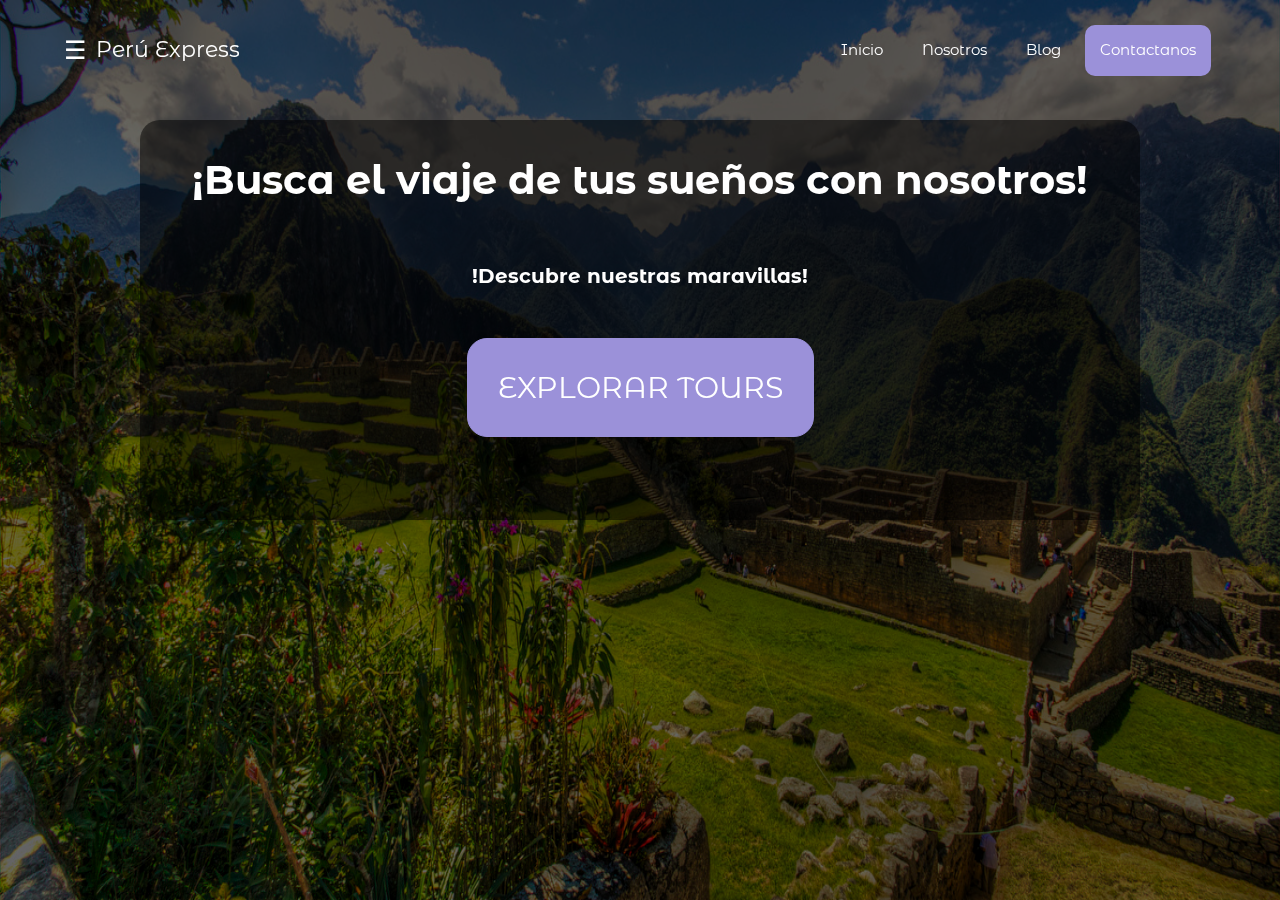
==== index.html @ 03ecf27a "Add files via upload" ====
<!DOCTYPE html>
<html lang="es">
<head>
	<meta charset="UTF-8">
	<title>Menù Lateral con Css</title>
	<link rel="stylesheet" href="estilos.css">
</head>
<body>
	<header class="header">
		<div class="container">
		<div class="btn-menu">
			<label for="btn-menu">☰</label>
		</div>
			<div class="logo">
				<h1>Perú Express</h1>
			</div>
			<nav class="menu">
				<a href="#">Inicio</a>
				<a href="#">Nosotros</a>
				<a href="#">Blog</a>
				<a class="contactanos" href="#">Contactanos</a>
			</nav>
		</div>
	</header>
	<div class="capa"></div>

	
	<div class="compra">
		<div class="texto">
			<h1>¡Busca el viaje de tus sueños con nosotros!</h1>
		</div>
		<div class="maravillas">
			<h1>!Descubre nuestras maravillas!</h1>
		</div>
		<button class="tours" ><a class="ex" href="tours.html">Explorar Tours</a></button>
	</div>

<input type="checkbox" id="btn-menu">
<div class="container-menu">
	<div class="cont-menu">
		<nav>
			<a href="#">Servicios</a>
			<a href="#">Facebook</a>
			<a href="#">Youtube</a>
			<a href="#">Instagram</a>
		</nav>
		<label for="btn-menu">✖️</label>
	</div>


</div>
</body>
</html>
---- estilos.css ----
@import url('https://fonts.googleapis.com/css?family=Montserrat|Montserrat+Alternates|Poppins&display=swap');
	*{
		margin: 0;
		padding: 0;
		box-sizing: border-box;
		font-family: 'Montserrat Alternates', sans-serif;
	}
	body{
		background: url('Peru_Ruins_Parks_Mountains_Plaza_central_Machu_567600_1366x768.jpg');
		background-size: 100vw 100vh;
		background-repeat: no-repeat;
	}
	.capa{
		position: fixed;
		width: 100%;
		height: 100vh;
		background: rgba(0,0,0,0.6);
		z-index: -1;
		top: 0;left: 0;
	}
	/*Estilos para el encabezado*/
	.header{
		width: 100%;
		height: 100px;
		position: fixed;
		top: 0;left: 0;
	}
	.container{
		width: 90%;
		max-width: 1200px;
		margin: auto;
	}
	.container .btn-menu, .logo{
		float: left;
		line-height:100px;
	}
	.container .btn-menu label{
		color: #fff;
		font-size: 25px;
		cursor: pointer;
	}
	.logo h1{
		color: #fff;
		font-weight: 400;
		font-size: 22px;
		margin-left: 10px;
	}
	.container .menu{
		float: right;
		line-height: 100px;
	}
	.container .menu a{
		display: inline-block;
		padding: 15px;
		line-height: normal;
		text-decoration: none;
		color: #fff;
		transition: all 0.3s ease;
		border-bottom: 2px solid transparent;
		font-size: 15px;
		margin-right: 5px;
	}
	.container .menu a:hover{
		border-bottom: 2px solid #c7c7c7;
		padding-bottom: 5px;
	}
	/*Fin de Estilos para el encabezado*/

	/*Menù lateral*/
	#btn-menu{
		display: none;
	}
	.container-menu{
		position: absolute;
		background: rgba(0,0,0,0.5);
		width: 100%;
		height: 100vh;
		top: 0;left: 0;
		transition: all 500ms ease;
		opacity: 0;
		visibility: hidden;
	}
	#btn-menu:checked ~ .container-menu{
		opacity: 1;
		visibility: visible;
	}
	.cont-menu{
		width: 100%;
		max-width: 250px;
		background: #1c1c1c;
		height: 100vh;
		position: relative;
		transition: all 500ms ease;
		transform: translateX(-100%);
	}
	#btn-menu:checked ~ .container-menu .cont-menu{
		transform: translateX(0%);
	}
	.cont-menu nav{
		transform: translateY(15%);
	}
	.cont-menu nav a{
		display: block;
		text-decoration: none;
		padding: 20px;
		color: #c7c7c7;
		border-left: 5px solid transparent;
		transition: all 400ms ease;
	}
	.cont-menu nav a:hover{
		border-left: 5px solid #c7c7c7;
		background: #1f1f1f;
	}
	.cont-menu label{
		position: absolute;
		right: 5px;
		top: 10px;
		color: #fff;
		cursor: pointer;
		font-size: 18px;
	}
	.compra{
		width: 1000px;
		height: 400px;
		margin: 120px auto;
		background-color: gray;
		position: relative;
		background-size: cover;
		background: linear-gradient(rgba(0,0,0,0.5), rgba(0,0,0,0.5));
		border-radius: 20px;
		color: white;
		text-align: center;
		padding: 5px;
		font-size: 10px;
	}
	.texto{
		padding: 30px;
		font-size: 20px;
	}
	.maravillas{
		font-size: 10px;
		text-align: center;
		margin: 10px;
		padding: 20px;
	}
	.contactanos{
		background-color: #9B91D9;
		border-radius: 10px;

	}
	.tours{
		font-size: 30px;
		padding: 30px;
		margin: 20px;
		text-decoration: none;
		cursor: pointer;
		background-color: #9B91D9;
		border-radius: 20px;
		border: 1px solid #9B91D9;
		text-transform: uppercase;
		box-shadow: 0 0 10px rgba(0, 0, 0, 0.1);
		-webkit-transition-duration: 0.03s;
		transition-duration: 0.3s;
		-webkit-transition-property: box-shadow, transform;
		transition-property: box-shadow, transform;

		
	}
	.tours:hover, .tours:focus, .tours:active{
		box-shadow: 0 0 20px rgba(0, 0, 0, 0.5);
		-webkit-transform: scale(1.1);
		transform: scale(1.1);
	}
	.ex{
		text-decoration: none;
		color: white;
	}
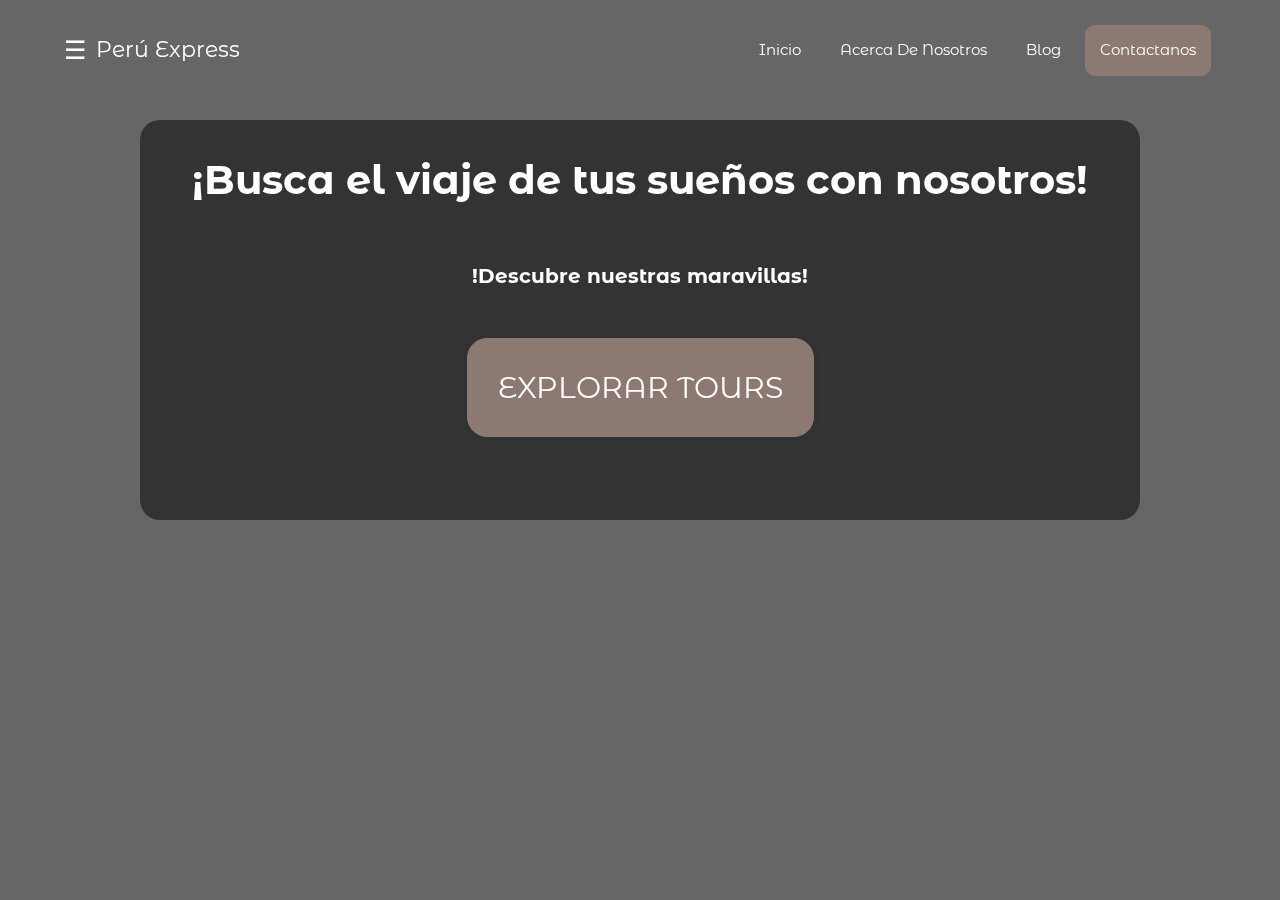
==== commit 5ed91fca: "Add files via upload" ====
--- a/index.html
+++ b/index.html
@@ -16,9 +16,9 @@
 			</div>
 			<nav class="menu">
 				<a href="#">Inicio</a>
-				<a href="#">Nosotros</a>
+				<a href="#">Acerca De Nosotros</a>
 				<a href="#">Blog</a>
-				<a class="contactanos" href="#">Contactanos</a>
+				<a class="contactanos" href="contacto.html">Contactanos</a>
 			</nav>
 		</div>
 	</header>
--- a/estilos.css
+++ b/estilos.css
@@ -6,7 +6,7 @@
 		font-family: 'Montserrat Alternates', sans-serif;
 	}
 	body{
-		background: url('Peru_Ruins_Parks_Mountains_Plaza_central_Machu_567600_1366x768.jpg');
+		background: url(https://s1.1zoom.me/b5050/609/Peru_Ruins_Mountains_445395_1366x768.jpg);
 		background-size: 100vw 100vh;
 		background-repeat: no-repeat;
 	}
@@ -144,7 +144,7 @@
 		padding: 20px;
 	}
 	.contactanos{
-		background-color: #9B91D9;
+		background-color: #8C7972;
 		border-radius: 10px;
 
 	}
@@ -154,9 +154,9 @@
 		margin: 20px;
 		text-decoration: none;
 		cursor: pointer;
-		background-color: #9B91D9;
+		background-color:#8C7972;
 		border-radius: 20px;
-		border: 1px solid #9B91D9;
+		border: 1px solid #8C7972;
 		text-transform: uppercase;
 		box-shadow: 0 0 10px rgba(0, 0, 0, 0.1);
 		-webkit-transition-duration: 0.03s;
